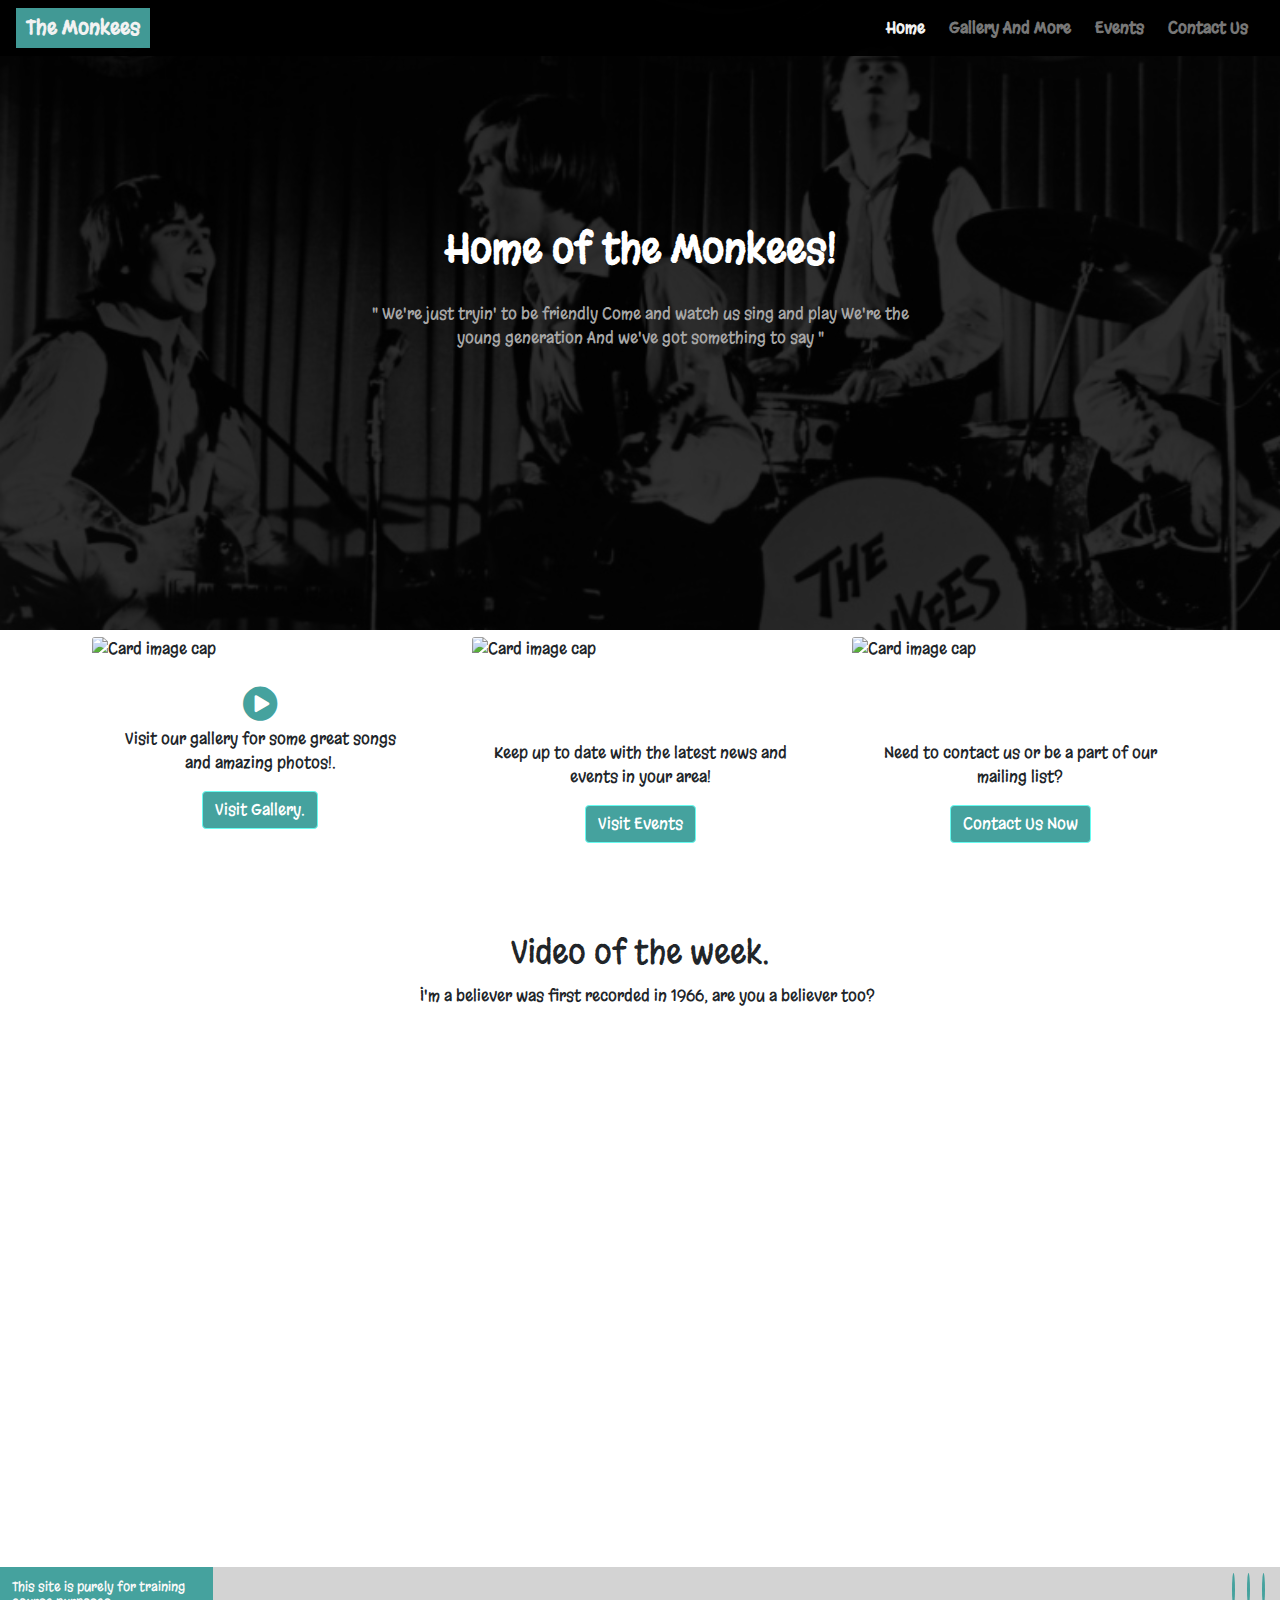
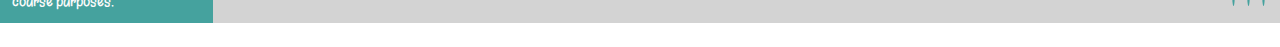
==== index.html @ c52e14f3 "Contact page and associated thank you page updated with real content and icons added where needed" ====
<!DOCTYPE html>
<html lang="en-us">

<head>
    <meta charset="utf-8">
    <title>The Monkees</title>
    <meta name="viewport" content="width=device-width, initial-scale=1.0">
    <link rel="stylesheet" href="https://maxcdn.bootstrapcdn.com/bootstrap/4.1.3/css/bootstrap.min.css">
    <link href="https://fonts.googleapis.com/css?family=Roboto:400,700" rel="stylesheet">
    <link href="https://fonts.googleapis.com/css?family=Margarine" rel="stylesheet">
    <link rel="stylesheet" href="https://maxcdn.bootstrapcdn.com/font-awesome/4.7.0/css/font-awesome.min.css" type="text/css" />
    <link rel="stylesheet" href="https://use.fontawesome.com/releases/v5.8.1/css/all.css" integrity="sha384-50oBUHEmvpQ+1lW4y57PTFmhCaXp0ML5d60M1M7uH2+nqUivzIebhndOJK28anvf" crossorigin="anonymous">
    <link rel="stylesheet" href="assets/css/styles.css" type="text/css" />
</head>

<body>
    <header>
        <div class="nav-container">

            <nav class="navbar navbar-dark navbar-expand-sm ml-auto">
                <a href="index.html"class="navbar-brand">The Monkees</a>

                <button class="navbar-toggler ml-auto" type="button" data-toggle="collapse" data-target="#navbarNavDropdown" aria-controls="navbarNavDropdown" aria-expanded="false" aria-label="Toggle navigation">
        <span class="navbar-toggler-icon"></span></button>

                <div class="collapse navbar-collapse" id="navbarNavDropdown">
                    <ul class="navbar-nav ml-auto">
                        <li class="active nav-item mr-2"><a class="nav-link" href="index.html">Home</a></li>
                        <li class="nav-item mr-2"><a class="nav-link" href="gallery.html">Gallery And More</a></li>
                        <li class="nav-item mr-2"><a class="nav-link" href="events.html">Events</a></li>
                        <li class="nav-item mr-2"><a class="nav-link" href="contact.html">Contact Us</a></li>
                    </ul>
                </div>
            </nav>
        </div>
    </header>
    <main>
        <section>
            <!-- top secton with background image-->
            <div class="container-fluid intro-container">

                <div class="opaque-overlay">&nbsp;</div>
                <div class="row">
                    <div class="col-md-8  offset-md-2">

                        <section class=" jumbotron text-center jumbotron-content">
                            <h1 class="intro-header">Home of the Monkees! </h1>
                            <p class="intro-text">" We're just tryin' to be friendly Come and watch us sing and play We're the young generation And we've got something to say "</p>

                        </section>

                    </div>
                </div>
            </div>
        </section>
        <!-------------- start of main content ----------->

        <section>
            <!--------------three coloumn layyout ------------>
            <div class="container">
                <div class="row">
                    <div class="col-sm-4">
                        <div class="card triple-module">
                            <img class="card-img-top" src="assets/images/triple-bg.png" alt="Card image cap">
                            <div class="card-body">
                                <i class="fa fa-play-circle"></i>
                                <p class="card-text">Visit our gallery for some great songs and amazing photos!.</p>
                                <a href="gallery.html" class="btn btn-primary">Visit Gallery.</a>

                            </div>
                        </div>
                    </div>
                    <div class="col-sm-4">
                        <div class="card triple-module">
                            <img class="card-img-top" src="assets/images/triple-bg.png" alt="Card image cap">
                            <div class="card-body">
                                <i class="far fa-newspaper"></i>
                                <p class="card-text">Keep up to date with the latest news and events in your area!</p>
                                <a href="events.html" class="btn btn-primary">Visit Events</a>
                            </div>
                        </div>
                    </div>
                    <div class="col-sm-4">
                        <div class="card triple-module">
                            <img class="card-img-top" src="assets/images/triple-bg.png" alt="Card image cap">
                            <div class="card-body">
                                <i class="fas fa-file-signature"></i>
                                <p class="card-text">Need to contact us or be a part of our mailing list? </p>
                                <a href="contact.html" class="btn btn-primary">Contact Us Now</a>
                            </div>
                        </div>
                    </div>
                </div>
            </div>
        </section>



        <section>

            <!-------------------- start of video module --------------------->
            <div class="container   mt-2 mb-4">
                <div class="row">
                    <div class="col-12">
                        <div class="text-intro">
                            <h2>Video of the week.</h2>
                            <p><i class="fas fa-film"></i> I'm a believer was first recorded in 1966, are you a believer too?</p>
                            <div class="embed-responsive embed-responsive-16by9">
                                <iframe class="embed-responsive-item" src="https://www.youtube.com/embed/W83InivbUSQ" allowfullscreen></iframe>
                            </div>
                        </div>
                    </div>
                </div>
            </div>


        </section>

    </main>


    <footer>
        <!-- footer with text and social icons -->
        <div class="container-fluid footer-bg-colour">
            <div class="row">
                <div class="col-md-2 footer-text">This site is purely for training course purposes.</div>
                <div class="col-md-10 ">
                    <ul class="list-inline social-links">
                        <li class="list-inline-item">
                            <a target="_blank" href="https://www.facebook.com/TheMonkees">
                            <i class="fab fa-facebook" aria-hidden="true"></i>
                            <span class="sr-only">Facebook</span>
                        </a>
                        </li>
                        <li class="list-inline-item">
                            <a target="_blank" href="https://twitter.com/TheMonkees">
                            <i class="fab fa-twitter" aria-hidden="true"></i>
                            <span class="sr-only">Twitter</span>
                        </a>
                        </li>
                        <li class="list-inline-item">
                            <a target="_blank" href="http://www.youtube.com/themonkees">
                            <i class="fab fa-youtube" aria-hidden="true"></i>
                            <span class="sr-only">YouTube</span>
                        </a>
                        </li>
                    </ul>
                </div>
            </div>
        </div>

    </footer>

    <script src="https://code.jquery.com/jquery-3.3.1.slim.min.js" integrity="sha384-q8i/X+965DzO0rT7abK41JStQIAqVgRVzpbzo5smXKp4YfRvH+8abtTE1Pi6jizo" crossorigin="anonymous"></script>
    <script src="https://cdnjs.cloudflare.com/ajax/libs/popper.js/1.14.3/umd/popper.min.js" integrity="sha384-ZMP7rVo3mIykV+2+9J3UJ46jBk0WLaUAdn689aCwoqbBJiSnjAK/l8WvCWPIPm49" crossorigin="anonymous"></script>
    <script src="https://stackpath.bootstrapcdn.com/bootstrap/4.1.3/js/bootstrap.min.js" integrity="sha384-ChfqqxuZUCnJSK3+MXmPNIyE6ZbWh2IMqE241rYiqJxyMiZ6OW/JmZQ5stwEULTy" crossorigin="anonymous"></script>

</body>

</html>
---- assets/css/styles.css ----
/*---------------------- General --------------------*/

body {
    font-family: 'Margarine', cursive;
}

.opaque-overlay {
    position: absolute;
    top: 0;
    left: 0;
    height: 100%;
    width: 100%;
    background-color: rgba(0, 0, 0, 0.8);

}

/*----------------------background colours --------------------*/

.footer-bg-colour {

    background-color: rgb(211, 211, 211);

}

/*----------------------nav --------------------*/

.navbar {
    margin-bottom: 0;
    width: 100%;
    background-color: black;
    opacity: .95;
    border: 0;
    position: fixed;
    z-index: 1;

}

/*changing color of nav button to match colour scheme */

.navbar-custom {
    background-color: #45a29e;
}


.navbar-brand {
    padding: 5px 10px;
    background-color: #45a29e;
}

.navbar .navbar-brand {
    font-weight: bold;
}

.navbar .navbar-nav a {
    font-weight: bold;
}


/* Top Intro section on each page*/

.intro-container {
    height: 70vh;
    background: url('../images/background-monkees.jpg') no-repeat  fixed;
    -webkit-background-size: cover;
    -moz-background-size: cover;
    -o-background-size: cover;
    background-size: cover;
    display: flex;
    align-items: center;
    justify-content: center;
    position: relative;
    z-index: -1;

}

.jumbotron {
    background-color: transparent;
}

.jumbotron h1 {
    font-weight: bold;
    margin-bottom: 30px;
    color: white;
}

.jumbotron .intro-text {
    color: #a7a7a7;
    margin: 25px 0;
}

.jumbotron-content {}

/*----------------------triple module section on homepage --------------------*/

.triple-module {
    margin: 2%;
    border-color: #45a29e;
    z-index: -2;
}

.card {
    border: none;
}

.btn-primary {
    color: #fff;
    background-color: #45a29e;
    border-color: #66fcf1;
}

.btn-primary:hover,
.btn-primary:active,
.btn-primary:focus {
    background-color: #66fcf1;
    border-color: #45a29e;
}

.card-body {
    text-align: center;
}

.fa-play-circle{
   
    font-size: 40px;
    padding: 3px;
    color: #45a29e;

}

 .fa-newspaper{
    font-size: 40px;
    padding: 3px;
    color: #45a29e;
}

.fa-file-signature{
    font-size: 40px;
    padding: 3px;
    color: #45a29e;
}
.fa-film{
    font-size: 20px;
    padding: 3px;
    color: #45a29e;
}
.fa-music{
    font-size: 20px;
    padding: 3px;
    color: #45a29e;
}
.fa-smile-beam{
      font-size: 40px;
    padding: 3px;
    color: #45a29e;
}
/*----------------------video player in homepage --------------------*/

.text-intro {
    text-align: center;
    margin: 5% 13%;

}

/*----------------------footer --------------------*/

footer {

    color: #fafafa;
    min-height: 80px;
    margin: 0;

}

.social-links {
    padding-bottom: 6px;
    padding-top: 10px;
    position: relative;
    float: right;
    clear: both;
}

.social-links li a i {
    width: 24px;
    height: 24px;
    padding: 8px 0;
    border-radius: 50%;
    font-size: 13px;
    line-height: 7px;
    text-align: center;
    color: #fafafa;
    background: #45a29e;
    transition: all 0.35s ease-in-out;
}

.social-links li a i:hover {
    background: #66fcf1;
}

.footer-text {
    padding: 12px;
    font-size: 13px;
    line-height: 15px;
    color: #fafafa;
    background-color: #45a29e;


}
/*-------------------------------audio section-----------------------------*/
audio{
    width:100%;
    height: 40px;
}
.audio-image{
    height: auto;
    width: 100%;
    margin-bottom: 5%;
   
}
.lyric{
    
}
.modal-dialog{
    font-size: xx-small;
    max-width: 90%;
    margin-left: 7
        
}
.modal-content{
    padding-left: 10%;
    background-image: url('../images/blank-notebook.jpg')  ;
    background-size: cover;
   font-family: 'Gochi Hand', cursive;
   color: blue;
   font-size: 1.5em;
   max-width: 600px;
   padding: 0;
   padding-left: 5%
    
}
.modal-body{

}
.modal-header{
    max-width:95%;
    border-color: transparent;
}
    

/* -------------------------------image carousel---------------------------- */
  .carousel-inner img {
      width: 90%;
      height: 90%;
  }

/* -------------------------------contact form---------------------------- */

.form-group {

    text-align: left;
    border-color: #45a29e;
}

/* -------------------------------events section---------------------------- */
.text-event {
    margin-top: 10px;
    margin: 5% 13%;
   
    
}
.event-line {
    color: #45a29e;
    display: block;
    border-top: solid #45a29e;
    width: 100%;
    
    
    
}
/* -------------------------------media queries---------------------------- */

/* ensuring that content centres on mobile device when footer sections stack */

@media screen and (max-width: 567px) {
    .social-links {

        float: none;
        text-align: center;

    }
    .footer-text {
        text-align: center;
        
    }
}

/* reducing margins of main paragraaph sections on mobile views */
@media screen and (max-width: 567px) {
.text-intro {
    text-align: center;
    margin: 0;

}
}

/* ensure dropdown is visible on mobile due to transparency of full size nav */

@media screen and (max-width: 567px) {
    .navbar-collapse {
        background-color: #45a29e;
        opacity: .98;
        padding-left: 20px;

    }
}

/*--aligning text for video section on home for screens greater than mobile --*/
@media screen and (min-width: 568px) {

    .text-intro {
        margin-left: 13%;
        margin-right: 13%;
    }
}

/*--aligning lyrics for audio section for screens larger than mobile --*/
@media screen and (min-width: 568px) {

.modal-dialog{
    
    max-width: 60%;
    margin-left: 10%;
}
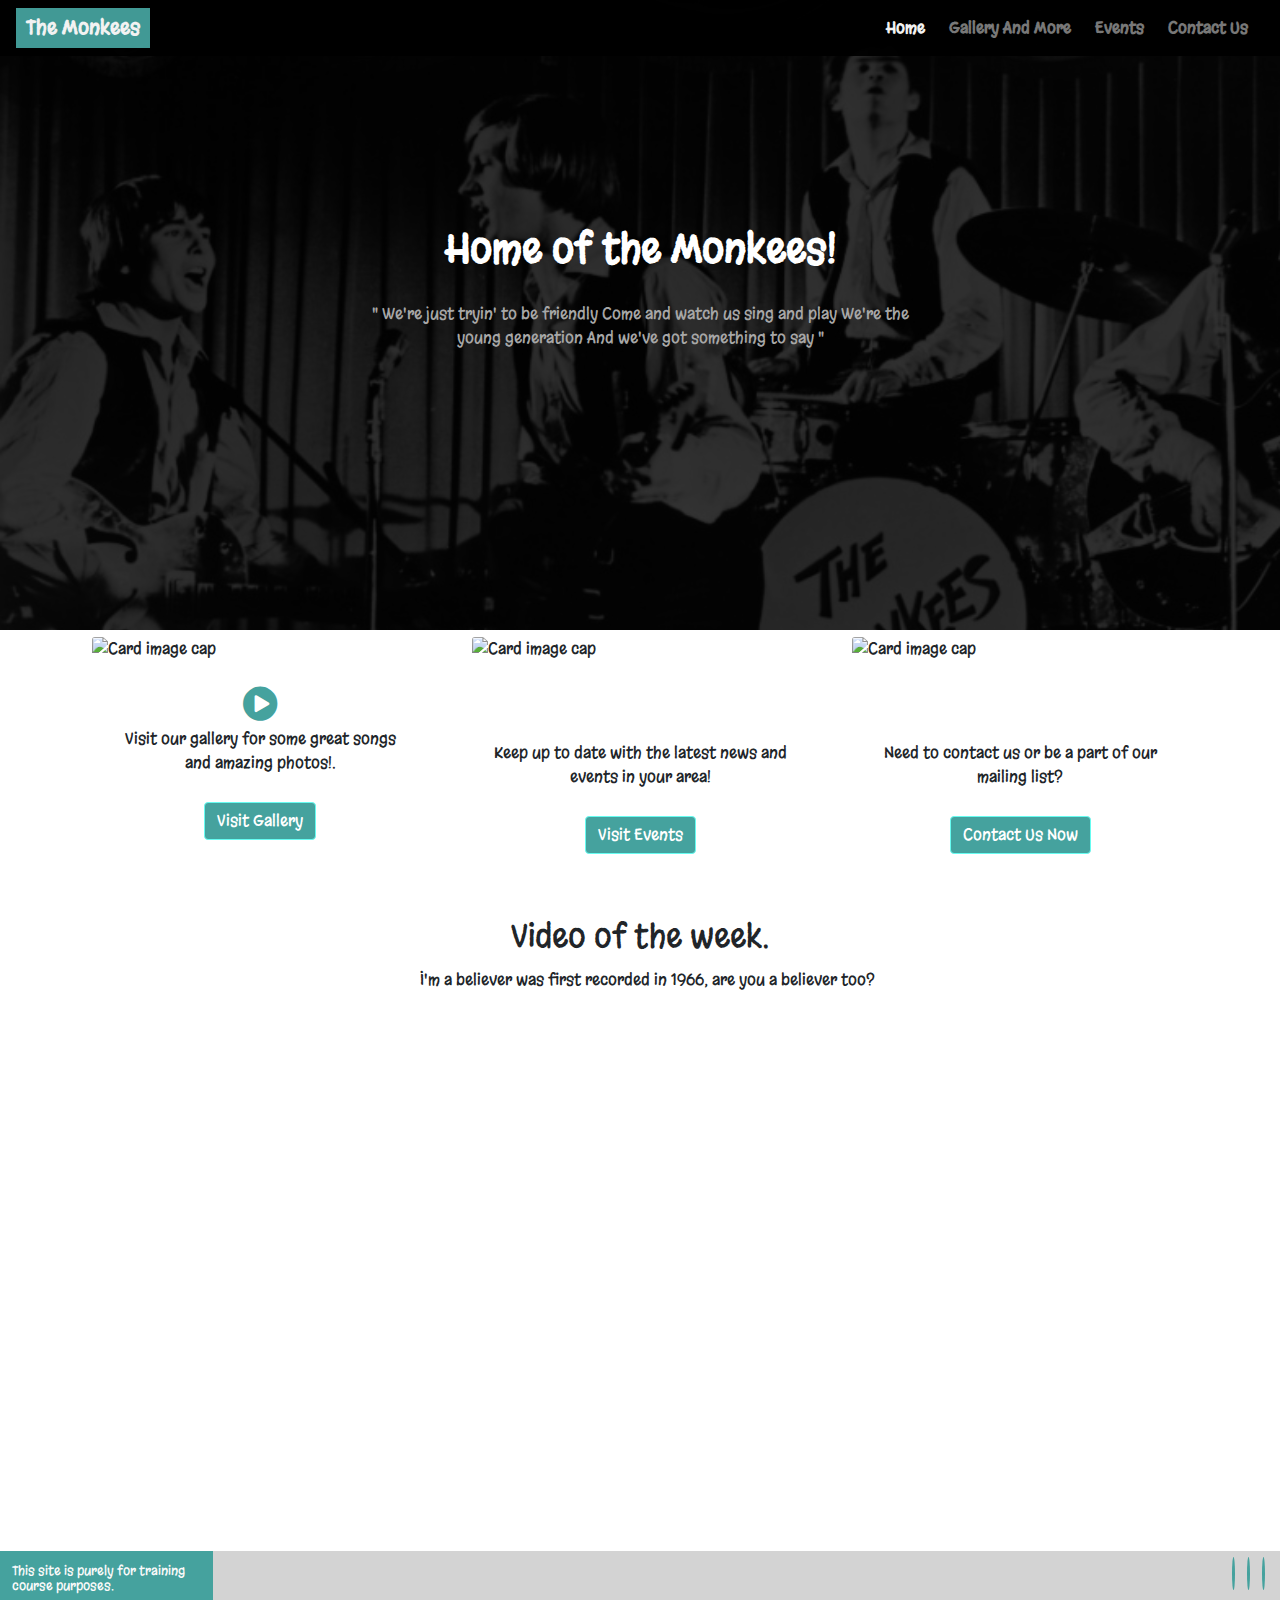
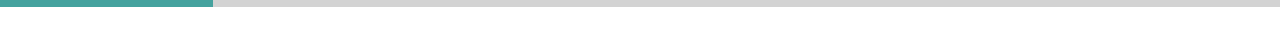
==== commit 0a1309ee: "fixing bug on homepage with triple module link buttons not linking" ====
--- a/index.html
+++ b/index.html
@@ -18,7 +18,7 @@
         <div class="nav-container">
 
             <nav class="navbar navbar-dark navbar-expand-sm ml-auto">
-                <a href="index.html"class="navbar-brand">The Monkees</a>
+                <a href="index.html" class="navbar-brand">The Monkees</a>
 
                 <button class="navbar-toggler ml-auto" type="button" data-toggle="collapse" data-target="#navbarNavDropdown" aria-controls="navbarNavDropdown" aria-expanded="false" aria-label="Toggle navigation">
         <span class="navbar-toggler-icon"></span></button>
@@ -65,9 +65,10 @@
                             <div class="card-body">
                                 <i class="fa fa-play-circle"></i>
                                 <p class="card-text">Visit our gallery for some great songs and amazing photos!.</p>
-                                <a href="gallery.html" class="btn btn-primary">Visit Gallery.</a>
-
                             </div>
+                        </div>
+                        <div class="text-center">
+                            <a href="gallery.html"><button class="btn btn-primary">Visit Gallery</button></a>
                         </div>
                     </div>
                     <div class="col-sm-4">
@@ -76,8 +77,11 @@
                             <div class="card-body">
                                 <i class="far fa-newspaper"></i>
                                 <p class="card-text">Keep up to date with the latest news and events in your area!</p>
-                                <a href="events.html" class="btn btn-primary">Visit Events</a>
                             </div>
+
+                        </div>
+                        <div class="text-center">
+                            <a href="events.html"><button class="btn btn-primary">Visit Events</button></a>
                         </div>
                     </div>
                     <div class="col-sm-4">
@@ -86,8 +90,10 @@
                             <div class="card-body">
                                 <i class="fas fa-file-signature"></i>
                                 <p class="card-text">Need to contact us or be a part of our mailing list? </p>
-                                <a href="contact.html" class="btn btn-primary">Contact Us Now</a>
                             </div>
+                        </div>
+                        <div class="text-center">
+                            <a href="contact.html"><button class="btn btn-primary">Contact Us Now</button></a>
                         </div>
                     </div>
                 </div>
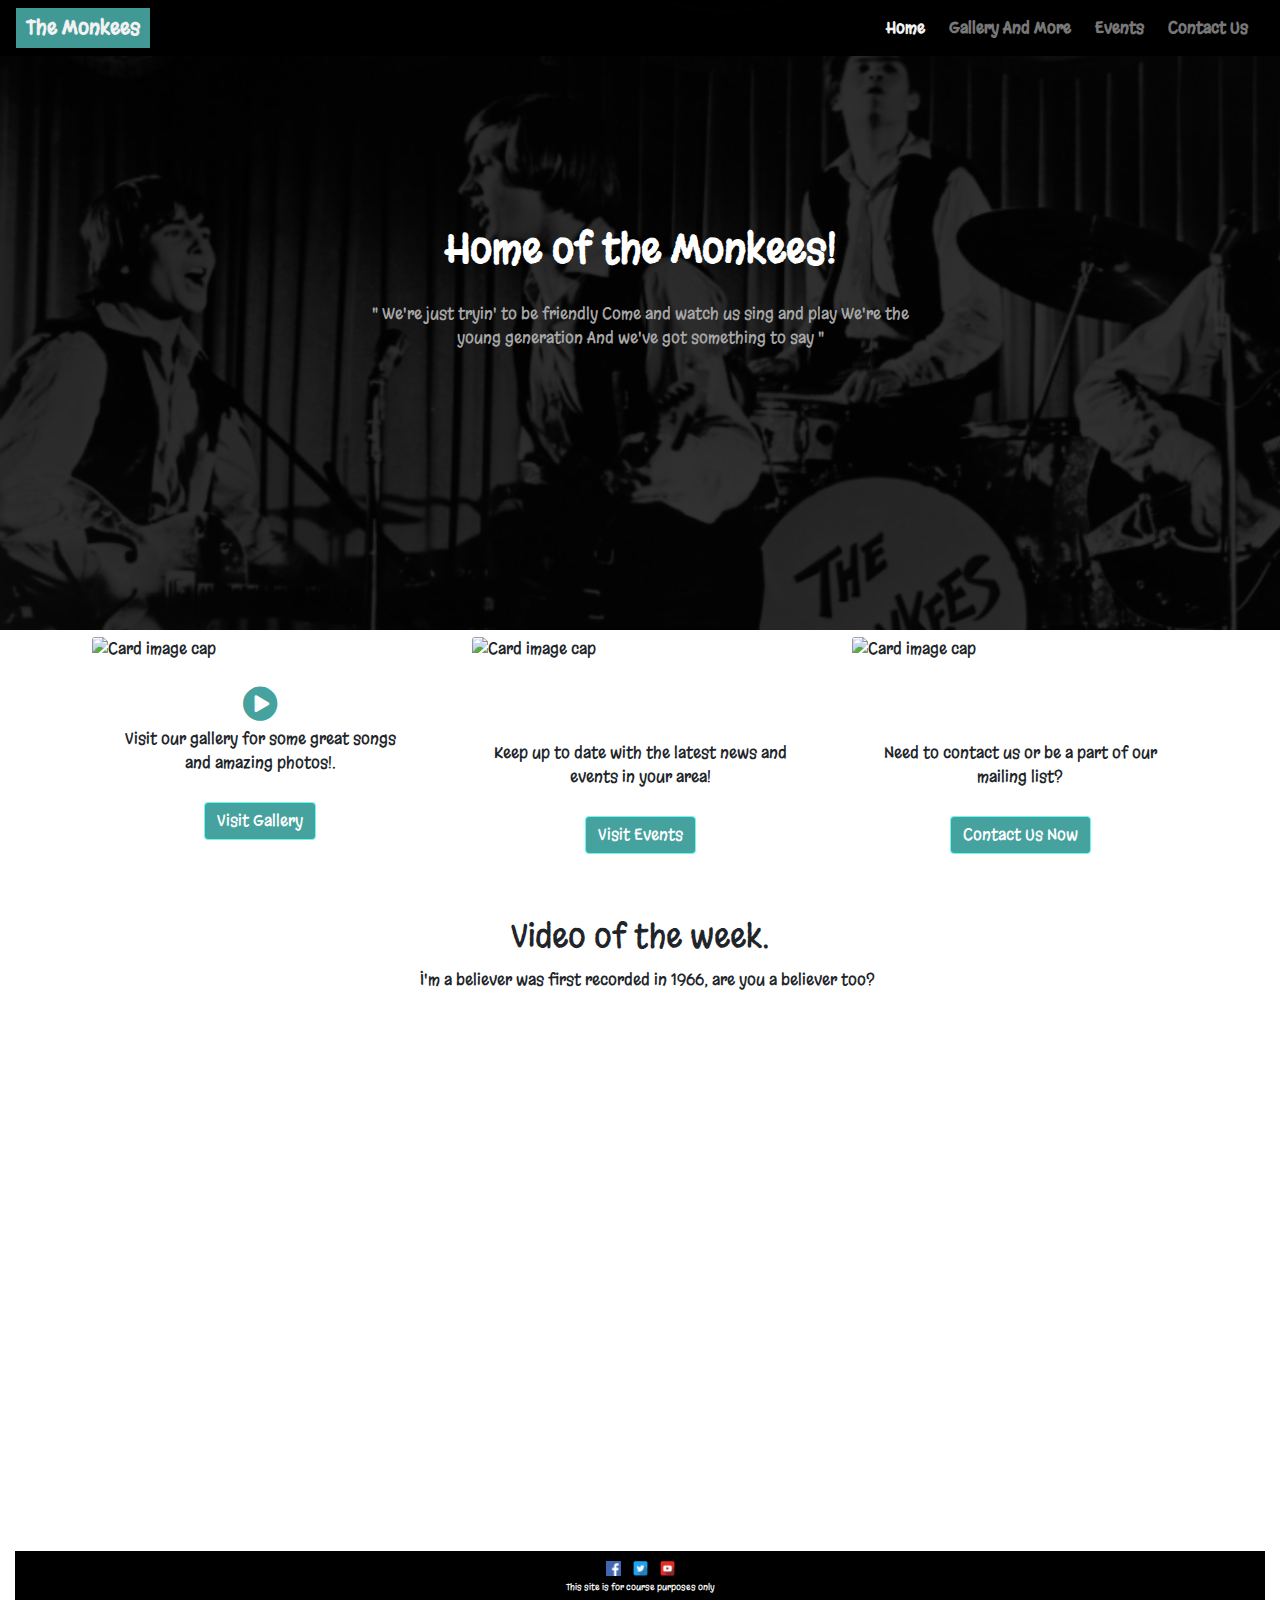
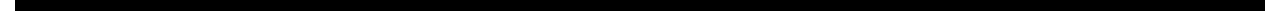
==== commit 128049f3: "Ammended footer - changed to black and using social media icons instead of fa icons" ====
--- a/index.html
+++ b/index.html
@@ -127,39 +127,29 @@
 
     <footer>
         <!-- footer with text and social icons -->
-        <div class="container-fluid footer-bg-colour">
-            <div class="row">
-                <div class="col-md-2 footer-text">This site is purely for training course purposes.</div>
-                <div class="col-md-10 ">
-                    <ul class="list-inline social-links">
-                        <li class="list-inline-item">
-                            <a target="_blank" href="https://www.facebook.com/TheMonkees">
-                            <i class="fab fa-facebook" aria-hidden="true"></i>
-                            <span class="sr-only">Facebook</span>
-                        </a>
-                        </li>
-                        <li class="list-inline-item">
-                            <a target="_blank" href="https://twitter.com/TheMonkees">
-                            <i class="fab fa-twitter" aria-hidden="true"></i>
-                            <span class="sr-only">Twitter</span>
-                        </a>
-                        </li>
-                        <li class="list-inline-item">
-                            <a target="_blank" href="http://www.youtube.com/themonkees">
-                            <i class="fab fa-youtube" aria-hidden="true"></i>
-                            <span class="sr-only">YouTube</span>
-                        </a>
-                        </li>
-                    </ul>
+        <div class="container-fluid ">
+            <div class="footerContent">
+                <div class="row ">
+                    <div class="col-12">
+                        <ul class="list-inline text-center socail-links">
+                            <li class="list-inline-item"><a href="https://www.facebook.com/TheMonkees"><img src="assets/images/fb.png" class="icons" /></a></li>
+                            <li class="list-inline-item"><a href="https://twitter.com/TheMonkees"><img src="assets/images/tw.png" class="icons" /></a></li>
+                            <li class="list-inline-item"><a href="http://www.youtube.com/themonkees"><img src="assets/images/yt.png" class="icons" /></a></li>
+                        </ul>
+                    </div>
                 </div>
-            </div>
+                <div class="row">
+				<div class="col-12 text-center text-white ">
+					<p class="text-footer ">This site is for course purposes only</p>
+				</div>
+			</div>
+			</div>
         </div>
-
     </footer>
 
-    <script src="https://code.jquery.com/jquery-3.3.1.slim.min.js" integrity="sha384-q8i/X+965DzO0rT7abK41JStQIAqVgRVzpbzo5smXKp4YfRvH+8abtTE1Pi6jizo" crossorigin="anonymous"></script>
-    <script src="https://cdnjs.cloudflare.com/ajax/libs/popper.js/1.14.3/umd/popper.min.js" integrity="sha384-ZMP7rVo3mIykV+2+9J3UJ46jBk0WLaUAdn689aCwoqbBJiSnjAK/l8WvCWPIPm49" crossorigin="anonymous"></script>
-    <script src="https://stackpath.bootstrapcdn.com/bootstrap/4.1.3/js/bootstrap.min.js" integrity="sha384-ChfqqxuZUCnJSK3+MXmPNIyE6ZbWh2IMqE241rYiqJxyMiZ6OW/JmZQ5stwEULTy" crossorigin="anonymous"></script>
+    <script src="https://code.jquery.com/jquery-3.3.1.slim.min.js " integrity="sha384-q8i/X+965DzO0rT7abK41JStQIAqVgRVzpbzo5smXKp4YfRvH+8abtTE1Pi6jizo " crossorigin="anonymous "></script>
+    <script src="https://cdnjs.cloudflare.com/ajax/libs/popper.js/1.14.3/umd/popper.min.js " integrity="sha384-ZMP7rVo3mIykV+2+9J3UJ46jBk0WLaUAdn689aCwoqbBJiSnjAK/l8WvCWPIPm49 " crossorigin="anonymous "></script>
+    <script src="https://stackpath.bootstrapcdn.com/bootstrap/4.1.3/js/bootstrap.min.js " integrity="sha384-ChfqqxuZUCnJSK3+MXmPNIyE6ZbWh2IMqE241rYiqJxyMiZ6OW/JmZQ5stwEULTy " crossorigin="anonymous "></script>
 
 </body>
 
--- a/assets/css/styles.css
+++ b/assets/css/styles.css
@@ -60,7 +60,7 @@
 
 .intro-container {
     height: 70vh;
-    background: url('../images/background-monkees.jpg') no-repeat  fixed;
+    background: url('../images/background-monkees.jpg') no-repeat fixed;
     -webkit-background-size: cover;
     -moz-background-size: cover;
     -o-background-size: cover;
@@ -119,40 +119,44 @@
     text-align: center;
 }
 
-.fa-play-circle{
-   
+.fa-play-circle {
+
     font-size: 40px;
     padding: 3px;
     color: #45a29e;
 
 }
 
- .fa-newspaper{
+.fa-newspaper {
     font-size: 40px;
     padding: 3px;
     color: #45a29e;
 }
 
-.fa-file-signature{
+.fa-file-signature {
     font-size: 40px;
     padding: 3px;
     color: #45a29e;
 }
-.fa-film{
+
+.fa-film {
     font-size: 20px;
     padding: 3px;
     color: #45a29e;
 }
-.fa-music{
+
+.fa-music {
     font-size: 20px;
     padding: 3px;
     color: #45a29e;
 }
-.fa-smile-beam{
-      font-size: 40px;
-    padding: 3px;
-    color: #45a29e;
-}
+
+.fa-smile-beam {
+    font-size: 40px;
+    padding: 3px;
+    color: #45a29e;
+}
+
 /*----------------------video player in homepage --------------------*/
 
 .text-intro {
@@ -163,11 +167,12 @@
 
 /*----------------------footer --------------------*/
 
-footer {
+footerOld {
 
     color: #fafafa;
     min-height: 80px;
     margin: 0;
+    background-color: black;
 
 }
 
@@ -202,55 +207,89 @@
     line-height: 15px;
     color: #fafafa;
     background-color: #45a29e;
-
-
+    text-align: center;
+
+
+}
+
+/* recoding footer after feedback*/
+.footerContent{
+    background-color: black;
+    height: auto;
+
+    
+}
+.social-icons{
+   
+}
+.socail-links{
+    margin: 0;
+    padding: 0;
+}
+
+.text-footer{
+    margin-top: 5px;
+    margin-bottom: 8x
+    padding: 0px;
+    font-size: xx-small;
+}
+
+.icons{
+    width: 15px;
+     margin-top: 10px;
 }
 /*-------------------------------audio section-----------------------------*/
-audio{
-    width:100%;
+
+audio {
+    width: 100%;
     height: 40px;
 }
-.audio-image{
+
+.audio-image {
     height: auto;
     width: 100%;
     margin-bottom: 5%;
-   
-}
-.lyric{
-    
-}
-.modal-dialog{
+
+}
+.modal-dialog {
     font-size: xx-small;
     max-width: 90%;
-    margin-left: 7
-        
-}
-.modal-content{
+    margin-left: 7;
+}
+
+.modal-content {
     padding-left: 10%;
-    background-image: url('../images/blank-notebook.jpg')  ;
+    background-image: url('../images/blank-notebook.jpg');
     background-size: cover;
-   font-family: 'Gochi Hand', cursive;
-   color: blue;
-   font-size: 1.5em;
-   max-width: 600px;
-   padding: 0;
-   padding-left: 5%
-    
-}
-.modal-body{
-
-}
-.modal-header{
-    max-width:95%;
+    font-family: 'Gochi Hand', cursive;
+    color: blue;
+    font-size: 1.5em;
+    max-width: 600px;
+    padding: 0;
+    padding-left: 5%
+}
+
+.modal-body {
+    padding-top: 0px margin-top: 0px;
+}
+
+.modal-header {
+    max-width: 95%;
     border-color: transparent;
-}
-    
+    padding-bottom: 0px;
+    margin-bottom: 0px;
+}
+
+.close {
+    font-size: 3.5em;
+}
 
 /* -------------------------------image carousel---------------------------- */
-  .carousel-inner img {
-      width: 90%;
-      height: 90%;
-  }
+
+.carousel-inner img {
+    width: 90%;
+    height: 90%;
+}
 
 /* -------------------------------contact form---------------------------- */
 
@@ -261,21 +300,24 @@
 }
 
 /* -------------------------------events section---------------------------- */
+
 .text-event {
     margin-top: 10px;
     margin: 5% 13%;
-   
-    
-}
+
+
+}
+
 .event-line {
     color: #45a29e;
     display: block;
     border-top: solid #45a29e;
     width: 100%;
-    
-    
-    
-}
+
+
+
+}
+
 /* -------------------------------media queries---------------------------- */
 
 /* ensuring that content centres on mobile device when footer sections stack */
@@ -289,17 +331,18 @@
     }
     .footer-text {
         text-align: center;
-        
+
     }
 }
 
 /* reducing margins of main paragraaph sections on mobile views */
+
 @media screen and (max-width: 567px) {
-.text-intro {
-    text-align: center;
-    margin: 0;
-
-}
+    .text-intro {
+        text-align: center;
+        margin: 0;
+
+    }
 }
 
 /* ensure dropdown is visible on mobile due to transparency of full size nav */
@@ -314,6 +357,7 @@
 }
 
 /*--aligning text for video section on home for screens greater than mobile --*/
+
 @media screen and (min-width: 568px) {
 
     .text-intro {
@@ -323,10 +367,11 @@
 }
 
 /*--aligning lyrics for audio section for screens larger than mobile --*/
+
 @media screen and (min-width: 568px) {
 
-.modal-dialog{
-    
-    max-width: 60%;
-    margin-left: 10%;
-}
+    .modal-dialog {
+
+        max-width: 60%;
+        margin-left: 10%;
+    }
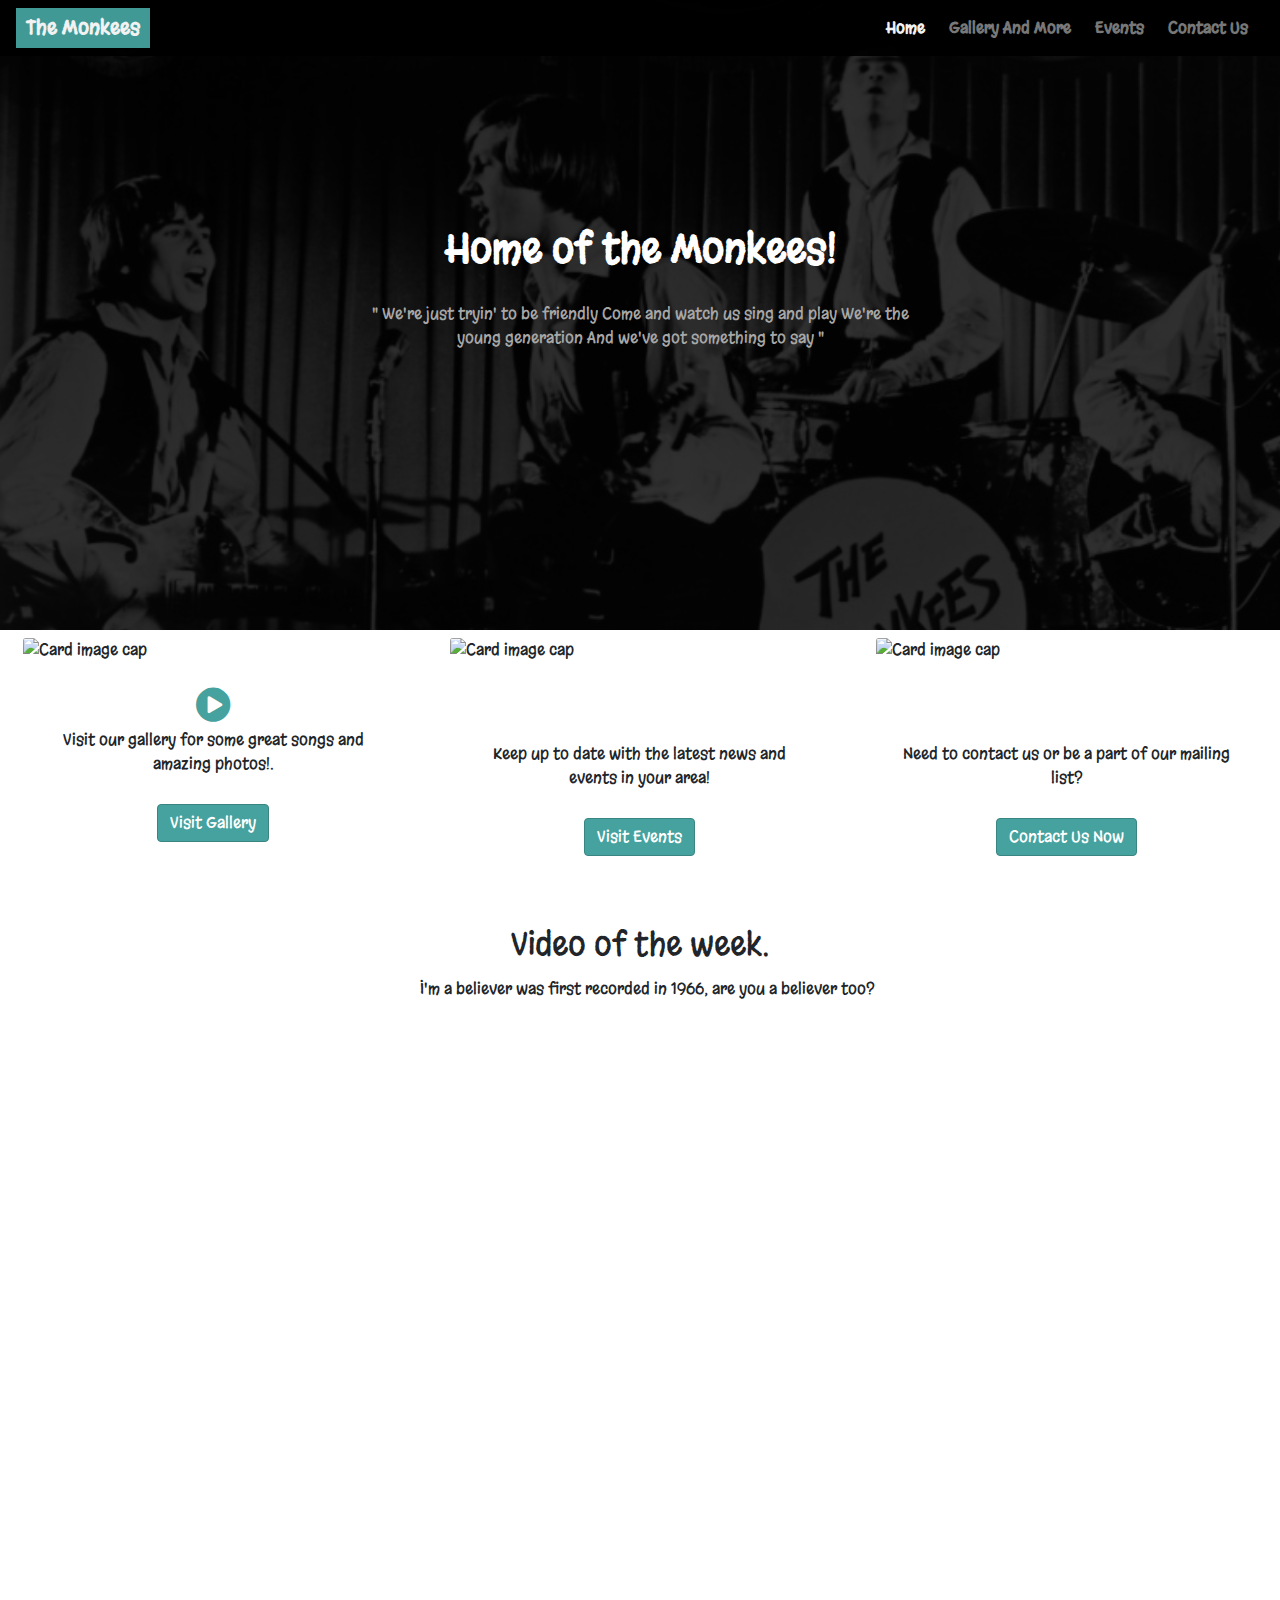
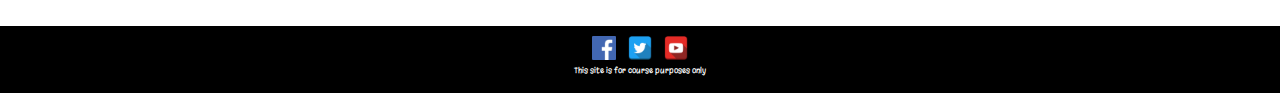
==== commit 80ce5abc: "corrected dome spelling mistakes and increased size of video module" ====
--- a/index.html
+++ b/index.html
@@ -15,6 +15,7 @@
 
 <body>
     <header>
+        
         <div class="nav-container">
 
             <nav class="navbar navbar-dark navbar-expand-sm ml-auto">
@@ -33,6 +34,7 @@
                 </div>
             </nav>
         </div>
+      
     </header>
     <main>
         <section>
@@ -57,7 +59,7 @@
 
         <section>
             <!--------------three coloumn layyout ------------>
-            <div class="container">
+            <div class="container-fluid">
                 <div class="row">
                     <div class="col-sm-4">
                         <div class="card triple-module">
@@ -105,7 +107,7 @@
         <section>
 
             <!-------------------- start of video module --------------------->
-            <div class="container   mt-2 mb-4">
+            <div class="container-fluid   mt-2 mb-4">
                 <div class="row">
                     <div class="col-12">
                         <div class="text-intro">
@@ -127,10 +129,10 @@
 
     <footer>
         <!-- footer with text and social icons -->
-        <div class="container-fluid ">
-            <div class="footerContent">
-                <div class="row ">
-                    <div class="col-12">
+        <div class="container-fluid footerContent" >
+            
+                <div class="row">
+                    <div class="col-12 ">
                         <ul class="list-inline text-center socail-links">
                             <li class="list-inline-item"><a href="https://www.facebook.com/TheMonkees"><img src="assets/images/fb.png" class="icons" /></a></li>
                             <li class="list-inline-item"><a href="https://twitter.com/TheMonkees"><img src="assets/images/tw.png" class="icons" /></a></li>
@@ -138,13 +140,13 @@
                         </ul>
                     </div>
                 </div>
-                <div class="row">
+                <div class="row no-gutters">
 				<div class="col-12 text-center text-white ">
 					<p class="text-footer ">This site is for course purposes only</p>
 				</div>
 			</div>
 			</div>
-        </div>
+        
     </footer>
 
     <script src="https://code.jquery.com/jquery-3.3.1.slim.min.js " integrity="sha384-q8i/X+965DzO0rT7abK41JStQIAqVgRVzpbzo5smXKp4YfRvH+8abtTE1Pi6jizo " crossorigin="anonymous "></script>
--- a/assets/css/styles.css
+++ b/assets/css/styles.css
@@ -3,6 +3,8 @@
 body {
     font-family: 'Margarine', cursive;
 }
+
+/* to fade top background image and allow intro texts on each page stand out more*/
 
 .opaque-overlay {
     position: absolute;
@@ -14,13 +16,7 @@
 
 }
 
-/*----------------------background colours --------------------*/
-
-.footer-bg-colour {
-
-    background-color: rgb(211, 211, 211);
-
-}
+
 
 /*----------------------nav --------------------*/
 
@@ -88,7 +84,6 @@
     margin: 25px 0;
 }
 
-.jumbotron-content {}
 
 /*----------------------triple module section on homepage --------------------*/
 
@@ -105,14 +100,15 @@
 .btn-primary {
     color: #fff;
     background-color: #45a29e;
-    border-color: #66fcf1;
+    border-color: #398582;
 }
 
 .btn-primary:hover,
 .btn-primary:active,
 .btn-primary:focus {
-    background-color: #66fcf1;
+    background-color: #398582;
     border-color: #45a29e;
+
 }
 
 .card-body {
@@ -124,7 +120,6 @@
     font-size: 40px;
     padding: 3px;
     color: #45a29e;
-
 }
 
 .fa-newspaper {
@@ -161,83 +156,35 @@
 
 .text-intro {
     text-align: center;
-    margin: 5% 13%;
+    margin: 5% 5%;
 
 }
 
 /*----------------------footer --------------------*/
 
-footerOld {
-
-    color: #fafafa;
-    min-height: 80px;
-    margin: 0;
-    background-color: black;
-
-}
-
-.social-links {
-    padding-bottom: 6px;
-    padding-top: 10px;
-    position: relative;
-    float: right;
-    clear: both;
-}
-
-.social-links li a i {
-    width: 24px;
-    height: 24px;
-    padding: 8px 0;
-    border-radius: 50%;
-    font-size: 13px;
-    line-height: 7px;
-    text-align: center;
-    color: #fafafa;
-    background: #45a29e;
-    transition: all 0.35s ease-in-out;
-}
-
-.social-links li a i:hover {
-    background: #66fcf1;
-}
-
-.footer-text {
-    padding: 12px;
-    font-size: 13px;
-    line-height: 15px;
-    color: #fafafa;
-    background-color: #45a29e;
-    text-align: center;
-
-
-}
-
 /* recoding footer after feedback*/
-.footerContent{
+
+.footerContent {
     background-color: black;
     height: auto;
-
-    
-}
-.social-icons{
-   
-}
-.socail-links{
+}
+
+.socail-links {
     margin: 0;
     padding: 0;
 }
 
-.text-footer{
+.text-footer {
     margin-top: 5px;
-    margin-bottom: 8x
-    padding: 0px;
-    font-size: xx-small;
-}
-
-.icons{
-    width: 15px;
-     margin-top: 10px;
-}
+    margin-bottom: 8x;
+    font-size: 8px;
+}
+
+.icons {
+    width: 24px;
+    margin-top: 10px;
+}
+
 /*-------------------------------audio section-----------------------------*/
 
 audio {
@@ -251,6 +198,7 @@
     margin-bottom: 5%;
 
 }
+/* audio section - lyrics modal pop up*/
 .modal-dialog {
     font-size: xx-small;
     max-width: 90%;
@@ -279,7 +227,7 @@
     padding-bottom: 0px;
     margin-bottom: 0px;
 }
-
+/* default close button too small on modal*/
 .close {
     font-size: 3.5em;
 }
@@ -287,8 +235,8 @@
 /* -------------------------------image carousel---------------------------- */
 
 .carousel-inner img {
-    width: 90%;
-    height: 90%;
+    width: 95%;
+    height: 95%;
 }
 
 /* -------------------------------contact form---------------------------- */
@@ -304,8 +252,6 @@
 .text-event {
     margin-top: 10px;
     margin: 5% 13%;
-
-
 }
 
 .event-line {
@@ -313,27 +259,11 @@
     display: block;
     border-top: solid #45a29e;
     width: 100%;
-
-
-
 }
 
 /* -------------------------------media queries---------------------------- */
 
-/* ensuring that content centres on mobile device when footer sections stack */
-
-@media screen and (max-width: 567px) {
-    .social-links {
-
-        float: none;
-        text-align: center;
-
-    }
-    .footer-text {
-        text-align: center;
-
-    }
-}
+
 
 /* reducing margins of main paragraaph sections on mobile views */
 
@@ -371,7 +301,7 @@
 @media screen and (min-width: 568px) {
 
     .modal-dialog {
-
         max-width: 60%;
         margin-left: 10%;
     }
+}
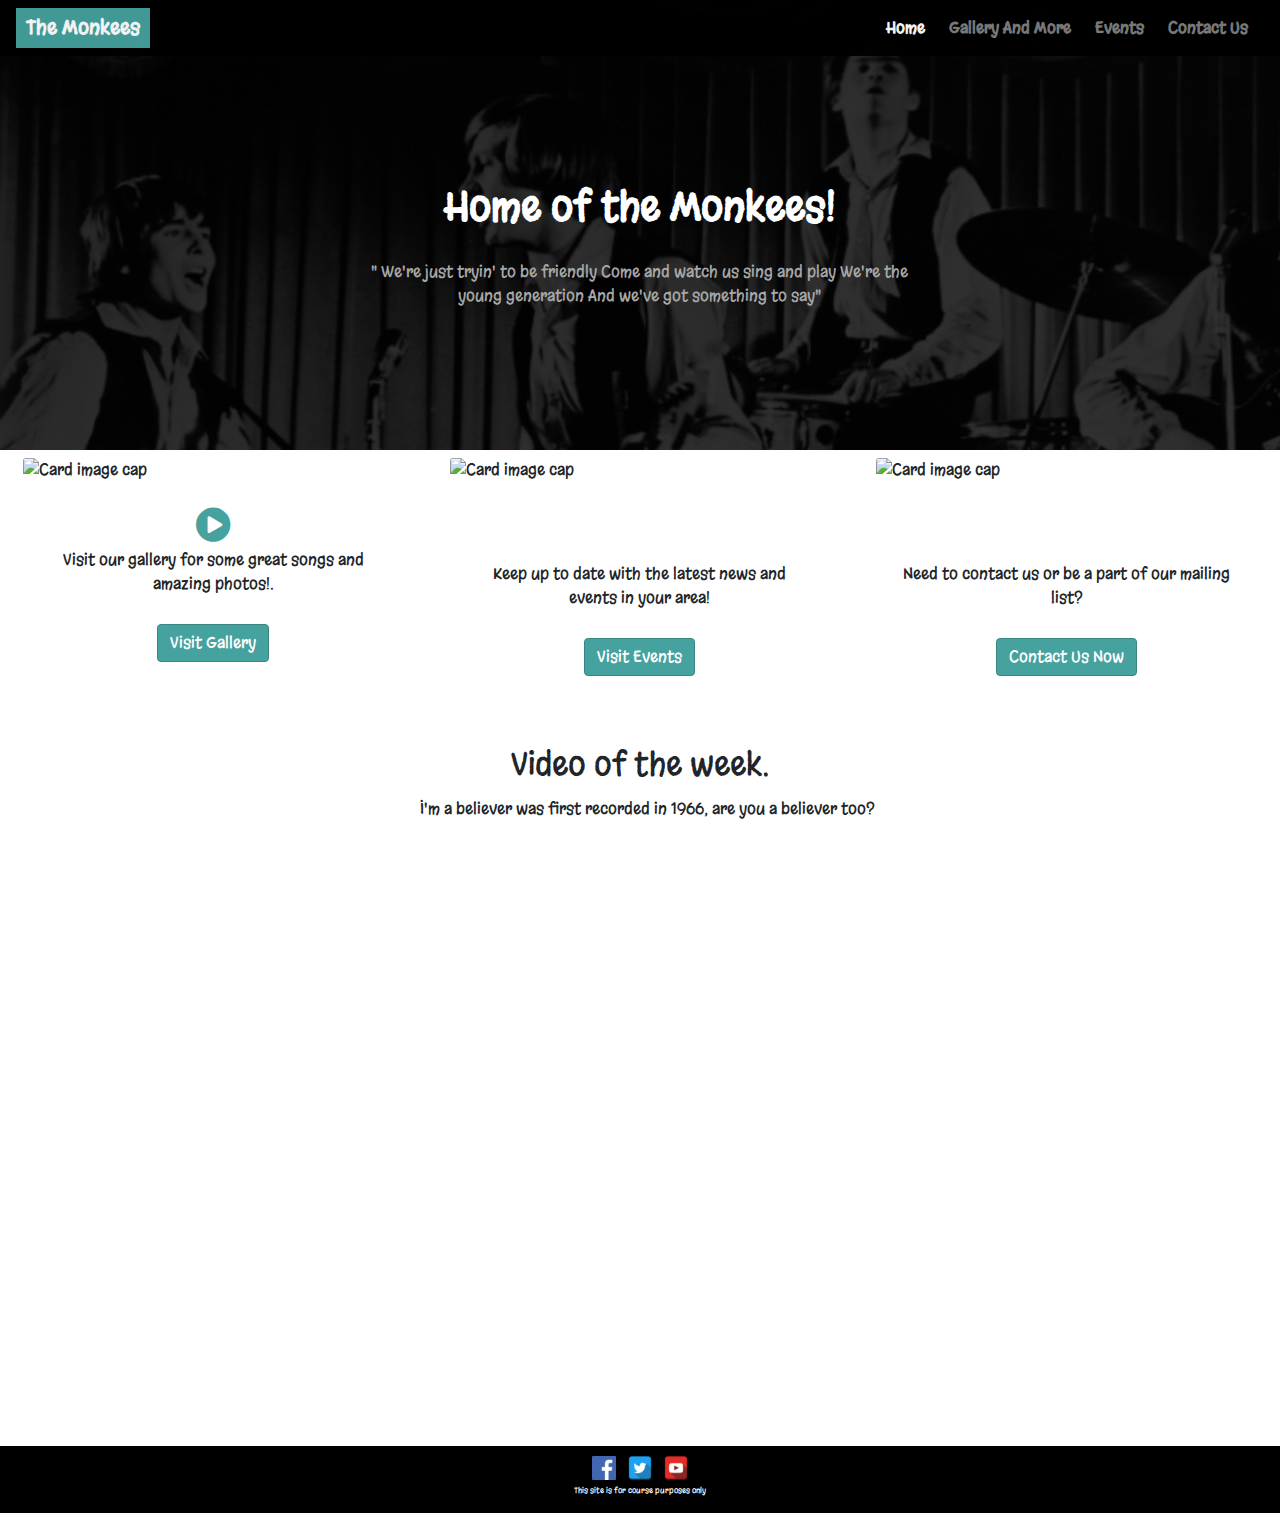
==== commit d100eb20: "modified css to allow less height on the background image for screens bigger than mobile to better d" ====
--- a/index.html
+++ b/index.html
@@ -47,7 +47,7 @@
 
                         <section class=" jumbotron text-center jumbotron-content">
                             <h1 class="intro-header">Home of the Monkees! </h1>
-                            <p class="intro-text">" We're just tryin' to be friendly Come and watch us sing and play We're the young generation And we've got something to say "</p>
+                            <p class="intro-text">" We're just tryin' to be friendly Come and watch us sing and play We're the young generation And we've got something to say"</p>
 
                         </section>
 
--- a/assets/css/styles.css
+++ b/assets/css/styles.css
@@ -55,7 +55,7 @@
 /* Top Intro section on each page*/
 
 .intro-container {
-    height: 70vh;
+    height: 65vh;
     background: url('../images/background-monkees.jpg') no-repeat fixed;
     -webkit-background-size: cover;
     -moz-background-size: cover;
@@ -71,6 +71,8 @@
 
 .jumbotron {
     background-color: transparent;
+    padding-bottom: 0px;
+    margin-bottom: 0px;
 }
 
 .jumbotron h1 {
@@ -254,6 +256,12 @@
     margin: 5% 13%;
 }
 
+/* adding space to top of paragraphs in event items to create space between date and paragraph*/
+.text-event>p{
+    padding-top: 20px;
+  
+}
+
 .event-line {
     color: #45a29e;
     display: block;
@@ -274,6 +282,15 @@
 
     }
 }
+
+/* reducing vertical height of background image on intro section for medium plus screens */
+@media screen and (min-width: 568px) {
+    .intro-container {
+        height: 50vh;
+
+    }
+}
+
 
 /* ensure dropdown is visible on mobile due to transparency of full size nav */
 
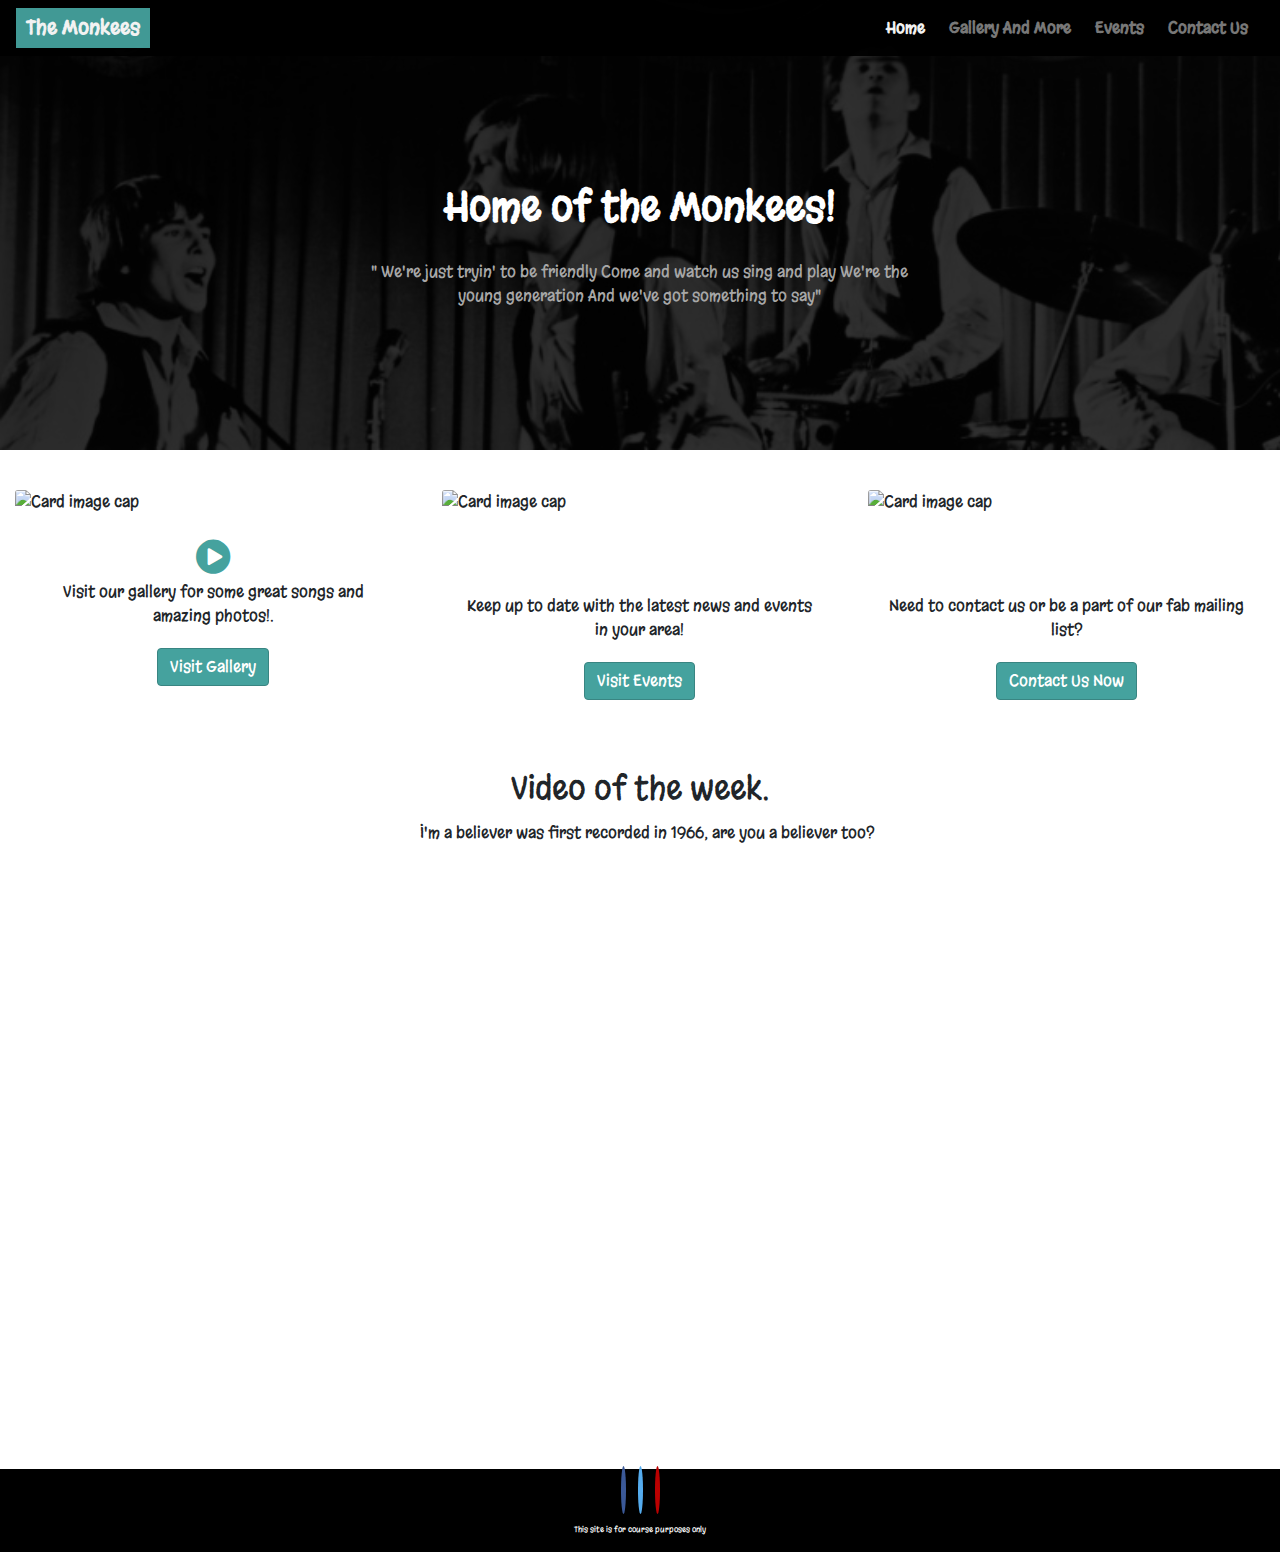
==== commit 62ffada4: "changing to font awesome icons for socail media links on index - will test on github before changing" ====
--- a/index.html
+++ b/index.html
@@ -63,7 +63,7 @@
                 <div class="row">
                     <div class="col-sm-4">
                         <div class="card triple-module">
-                            <img class="card-img-top" src="assets/images/triple-bg.png" alt="Card image cap">
+                            <img class="card-img-top" src="assets/images/triple-bg6.jpg" alt="Card image cap">
                             <div class="card-body">
                                 <i class="fa fa-play-circle"></i>
                                 <p class="card-text">Visit our gallery for some great songs and amazing photos!.</p>
@@ -75,7 +75,7 @@
                     </div>
                     <div class="col-sm-4">
                         <div class="card triple-module">
-                            <img class="card-img-top" src="assets/images/triple-bg.png" alt="Card image cap">
+                            <img class="card-img-top" src="assets/images/triple-bg5.jpg" alt="Card image cap">
                             <div class="card-body">
                                 <i class="far fa-newspaper"></i>
                                 <p class="card-text">Keep up to date with the latest news and events in your area!</p>
@@ -91,7 +91,7 @@
                             <img class="card-img-top" src="assets/images/triple-bg.png" alt="Card image cap">
                             <div class="card-body">
                                 <i class="fas fa-file-signature"></i>
-                                <p class="card-text">Need to contact us or be a part of our mailing list? </p>
+                                <p class="card-text">Need to contact us or be a part of our  fab mailing list? </p>
                             </div>
                         </div>
                         <div class="text-center">
@@ -133,10 +133,15 @@
             
                 <div class="row">
                     <div class="col-12 ">
-                        <ul class="list-inline text-center socail-links">
-                            <li class="list-inline-item"><a href="https://www.facebook.com/TheMonkees"><img src="assets/images/fb.png" class="icons" /></a></li>
-                            <li class="list-inline-item"><a href="https://twitter.com/TheMonkees"><img src="assets/images/tw.png" class="icons" /></a></li>
-                            <li class="list-inline-item"><a href="http://www.youtube.com/themonkees"><img src="assets/images/yt.png" class="icons" /></a></li>
+                        <ul class="list-inline text-center links">
+                            <li class="list-inline-item"><a href="https://www.facebook.com/TheMonkees" class="fab fa-facebook"></a></li>
+                            <li class="list-inline-item"><a href="https://twitter.com/TheMonkees" class="fab fa-twitter"></a></li>
+                            <li class="list-inline-item"><a href="http://www.youtube.com/themonkees" class="fab fa-youtube"></a></li>
+   
+                            <!--<li class="list-inline-item"><a href="https://www.facebook.com/TheMonkees"><img src="assets/images/fb.png" class="icons" /></a></li>-->
+                            <!--<li class="list-inline-item"><a href="https://twitter.com/TheMonkees"><img src="assets/images/tw.png" class="icons" /></a></li>-->
+                            <!--<li class="list-inline-item"><a href="http://www.youtube.com/themonkees"><img src="assets/images/yt.png" class="icons" /></a></li>-->
+                        
                         </ul>
                     </div>
                 </div>
--- a/assets/css/styles.css
+++ b/assets/css/styles.css
@@ -90,7 +90,8 @@
 /*----------------------triple module section on homepage --------------------*/
 
 .triple-module {
-    margin: 2%;
+   
+    margin-top: 10%;
     border-color: #45a29e;
     z-index: -2;
 }
@@ -174,6 +175,7 @@
 .socail-links {
     margin: 0;
     padding: 0;
+
 }
 
 .text-footer {
@@ -183,8 +185,41 @@
 }
 
 .icons {
-    width: 24px;
+    width: 32px;
     margin-top: 10px;
+}
+
+.links{
+    margin-top: 10px
+}
+
+.fab {
+    width: 30px;
+    height: 30px;
+    padding: 12px 0;
+    border-radius: 50%;
+    font-size: 18px;
+    line-height: 7px;
+    text-align: center;
+}
+
+.fab:hover {
+    opacity: 0.7;
+}
+
+.fa-facebook {
+  background: #3B5998;
+  color: white;
+}
+
+.fa-twitter {
+  background: #55ACEE;
+  color: white;
+}
+
+.fa-youtube {
+  background: #bb0000;
+  color: white;
 }
 
 /*-------------------------------audio section-----------------------------*/
@@ -273,15 +308,7 @@
 
 
 
-/* reducing margins of main paragraaph sections on mobile views */
-
-@media screen and (max-width: 567px) {
-    .text-intro {
-        text-align: center;
-        margin: 0;
-
-    }
-}
+
 
 /* reducing vertical height of background image on intro section for medium plus screens */
 @media screen and (min-width: 568px) {
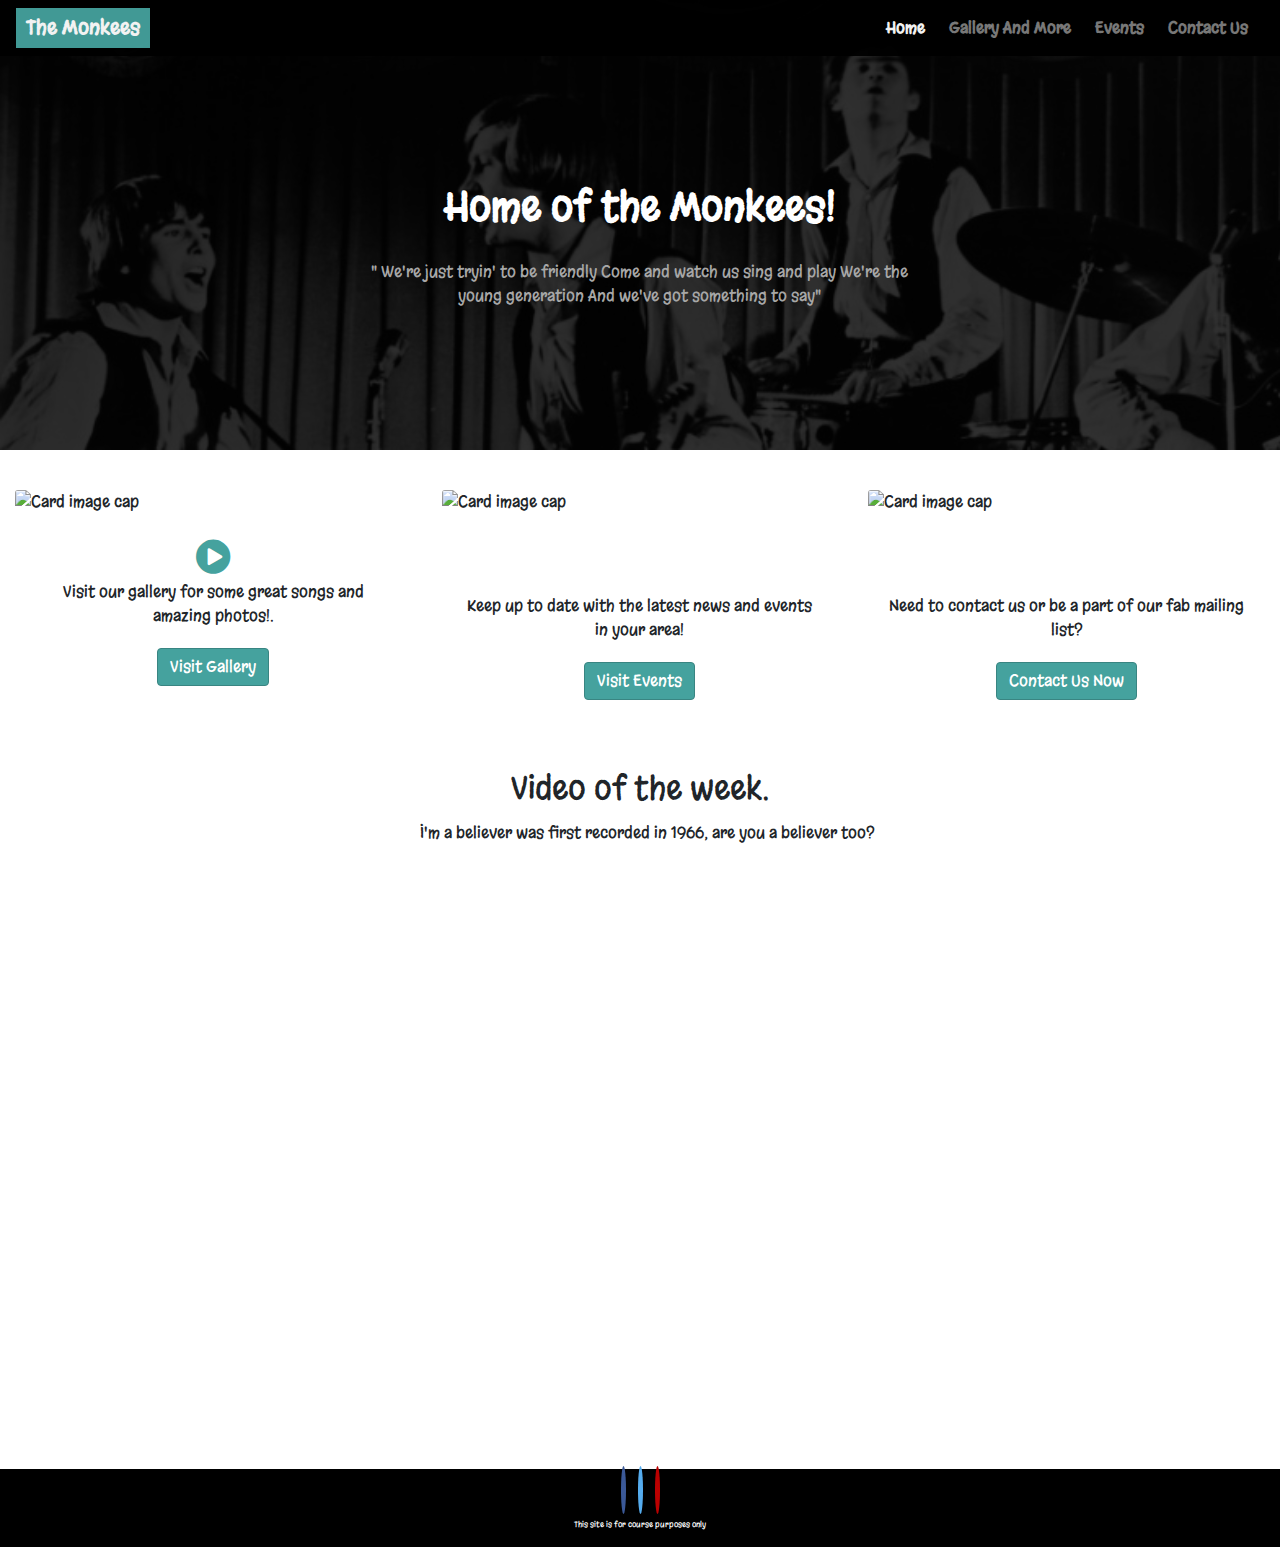
==== commit d5b4d6fd: "Copying all footer changes to other pages, also making some html validation changes on home and gall" ====
--- a/index.html
+++ b/index.html
@@ -70,7 +70,7 @@
                             </div>
                         </div>
                         <div class="text-center">
-                            <a href="gallery.html"><button class="btn btn-primary">Visit Gallery</button></a>
+                            <a href="gallery.html" class="btn btn-primary">Visit Gallery</a>
                         </div>
                     </div>
                     <div class="col-sm-4">
@@ -83,7 +83,7 @@
 
                         </div>
                         <div class="text-center">
-                            <a href="events.html"><button class="btn btn-primary">Visit Events</button></a>
+                            <a href="events.html" class="btn btn-primary">Visit Events</a>
                         </div>
                     </div>
                     <div class="col-sm-4">
@@ -95,7 +95,7 @@
                             </div>
                         </div>
                         <div class="text-center">
-                            <a href="contact.html"><button class="btn btn-primary">Contact Us Now</button></a>
+                            <a href="contact.html" class="btn btn-primary">Contact Us Now</a>
                         </div>
                     </div>
                 </div>
@@ -137,11 +137,7 @@
                             <li class="list-inline-item"><a href="https://www.facebook.com/TheMonkees" class="fab fa-facebook"></a></li>
                             <li class="list-inline-item"><a href="https://twitter.com/TheMonkees" class="fab fa-twitter"></a></li>
                             <li class="list-inline-item"><a href="http://www.youtube.com/themonkees" class="fab fa-youtube"></a></li>
-   
-                            <!--<li class="list-inline-item"><a href="https://www.facebook.com/TheMonkees"><img src="assets/images/fb.png" class="icons" /></a></li>-->
-                            <!--<li class="list-inline-item"><a href="https://twitter.com/TheMonkees"><img src="assets/images/tw.png" class="icons" /></a></li>-->
-                            <!--<li class="list-inline-item"><a href="http://www.youtube.com/themonkees"><img src="assets/images/yt.png" class="icons" /></a></li>-->
-                        
+            
                         </ul>
                     </div>
                 </div>
--- a/assets/css/styles.css
+++ b/assets/css/styles.css
@@ -172,15 +172,8 @@
     height: auto;
 }
 
-.socail-links {
-    margin: 0;
-    padding: 0;
-
-}
-
 .text-footer {
-    margin-top: 5px;
-    margin-bottom: 8x;
+
     font-size: 8px;
 }
 
@@ -211,15 +204,31 @@
   background: #3B5998;
   color: white;
 }
+.fa-facebook:hover {
+  background: #3B5998;/*maintaining brand color on hover*/
+  color: white;
+  text-decoration: none;
+}
 
 .fa-twitter {
   background: #55ACEE;
   color: white;
 }
+.fa-twitter:hover {
+  background: #55ACEE;
+  color: white;
+  text-decoration: none;
+}
 
 .fa-youtube {
   background: #bb0000;
   color: white;
+  
+}
+.fa-youtube:hover {
+  background: #bb0000;
+  color: white;
+  text-decoration: none;
 }
 
 /*-------------------------------audio section-----------------------------*/
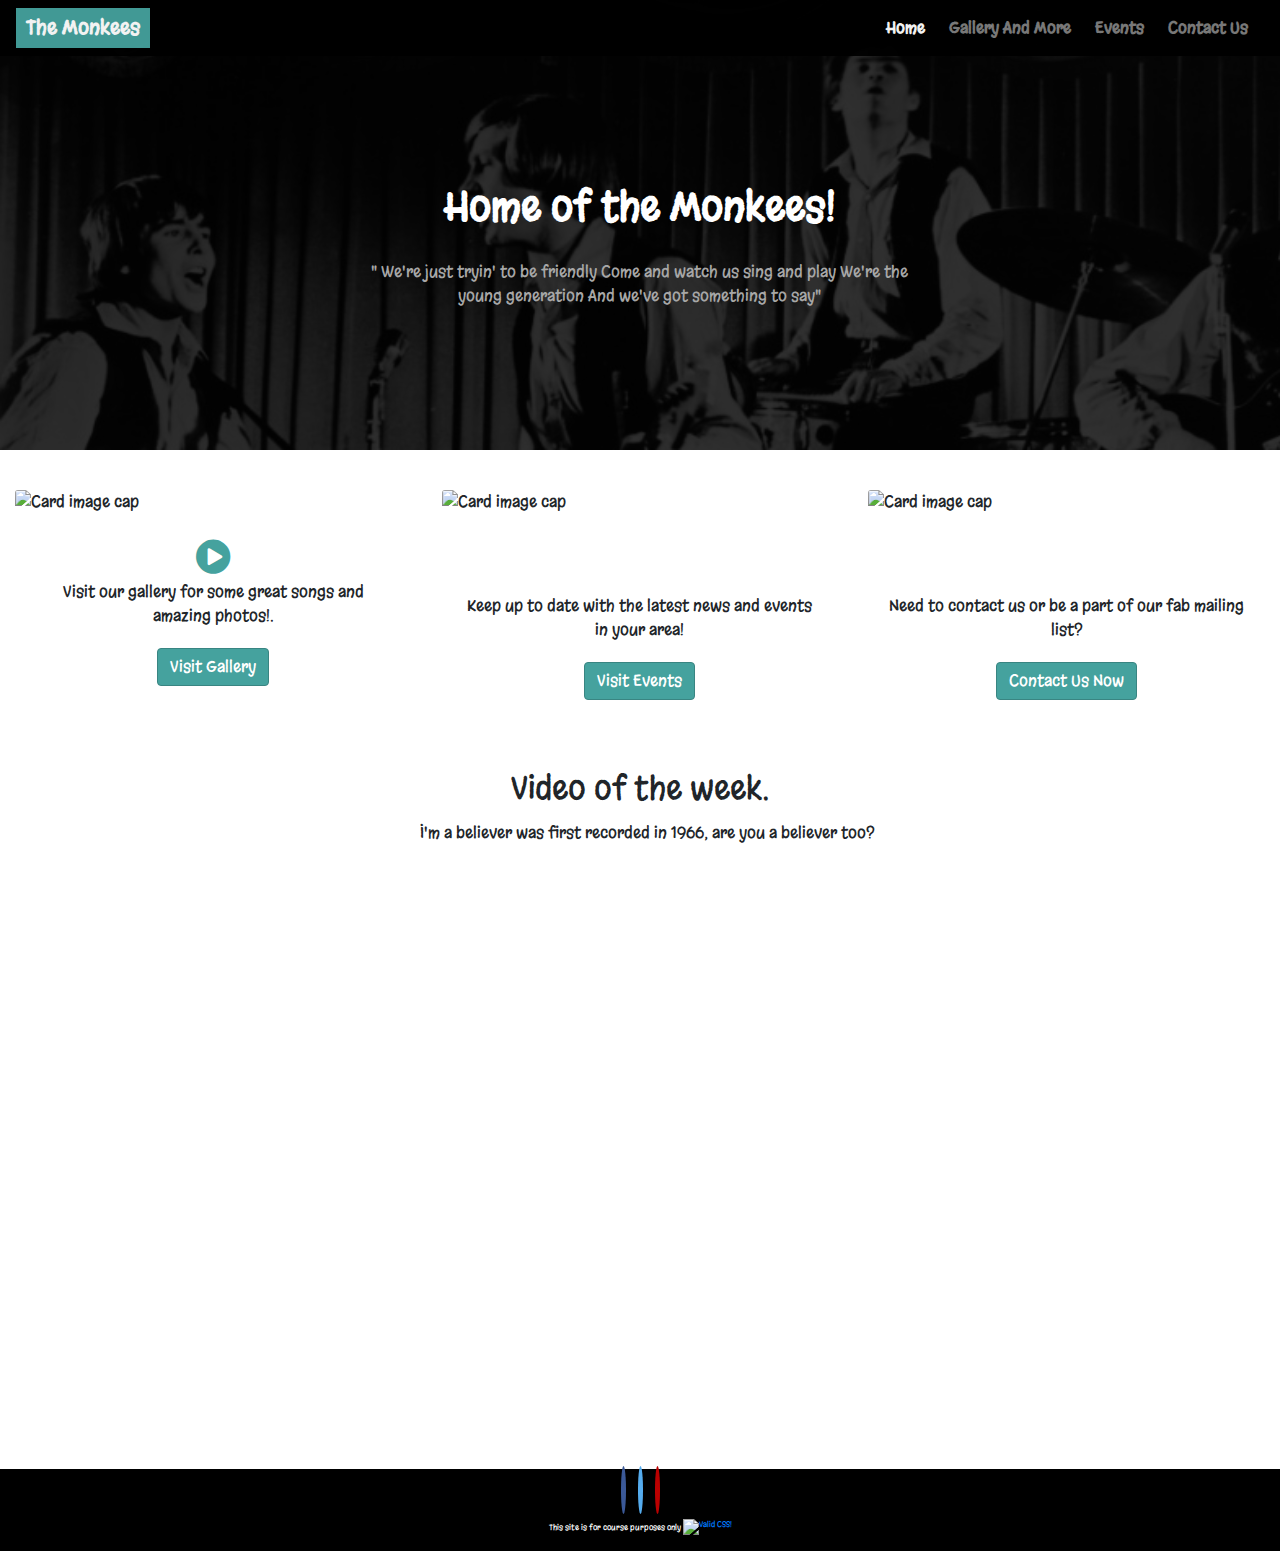
==== commit e5563d8e: "fixing missing 'px' on margin in css as per css w3 validator" ====
--- a/index.html
+++ b/index.html
@@ -15,7 +15,7 @@
 
 <body>
     <header>
-        
+
         <div class="nav-container">
 
             <nav class="navbar navbar-dark navbar-expand-sm ml-auto">
@@ -34,7 +34,7 @@
                 </div>
             </nav>
         </div>
-      
+
     </header>
     <main>
         <section>
@@ -91,7 +91,7 @@
                             <img class="card-img-top" src="assets/images/triple-bg.png" alt="Card image cap">
                             <div class="card-body">
                                 <i class="fas fa-file-signature"></i>
-                                <p class="card-text">Need to contact us or be a part of our  fab mailing list? </p>
+                                <p class="card-text">Need to contact us or be a part of our fab mailing list? </p>
                             </div>
                         </div>
                         <div class="text-center">
@@ -129,25 +129,28 @@
 
     <footer>
         <!-- footer with text and social icons -->
-        <div class="container-fluid footerContent" >
-            
-                <div class="row">
-                    <div class="col-12 ">
-                        <ul class="list-inline text-center links">
-                            <li class="list-inline-item"><a href="https://www.facebook.com/TheMonkees" class="fab fa-facebook"></a></li>
-                            <li class="list-inline-item"><a href="https://twitter.com/TheMonkees" class="fab fa-twitter"></a></li>
-                            <li class="list-inline-item"><a href="http://www.youtube.com/themonkees" class="fab fa-youtube"></a></li>
-            
-                        </ul>
-                    </div>
+        <div class="container-fluid footerContent">
+
+            <div class="row">
+                <div class="col-12 ">
+                    <ul class="list-inline text-center links">
+                        <li class="list-inline-item"><a href="https://www.facebook.com/TheMonkees" class="fab fa-facebook"></a></li>
+                        <li class="list-inline-item"><a href="https://twitter.com/TheMonkees" class="fab fa-twitter"></a></li>
+                        <li class="list-inline-item"><a href="http://www.youtube.com/themonkees" class="fab fa-youtube"></a></li>
+
+                    </ul>
                 </div>
-                <div class="row no-gutters">
-				<div class="col-12 text-center text-white ">
-					<p class="text-footer ">This site is for course purposes only</p>
-				</div>
-			</div>
-			</div>
-        
+            </div>
+            <div class="row no-gutters">
+                <div class="col-12 text-center text-white ">
+                    <p class="text-footer ">This site is for course purposes only
+                            <a href="http://jigsaw.w3.org/css-validator/check/referer">
+                            <img style="border:0;width:33px;height:11px" src="https://jigsaw.w3.org/css-validator/images/vcss"  alt="Valid CSS!" /></a>
+                    </p>
+                </div>
+            </div>
+        </div>
+
     </footer>
 
     <script src="https://code.jquery.com/jquery-3.3.1.slim.min.js " integrity="sha384-q8i/X+965DzO0rT7abK41JStQIAqVgRVzpbzo5smXKp4YfRvH+8abtTE1Pi6jizo " crossorigin="anonymous "></script>
--- a/assets/css/styles.css
+++ b/assets/css/styles.css
@@ -248,7 +248,7 @@
 .modal-dialog {
     font-size: xx-small;
     max-width: 90%;
-    margin-left: 7;
+    margin-left: 7px;
 }
 
 .modal-content {
@@ -259,12 +259,12 @@
     color: blue;
     font-size: 1.5em;
     max-width: 600px;
-    padding: 0;
     padding-left: 5%
 }
 
 .modal-body {
-    padding-top: 0px margin-top: 0px;
+    padding-top: 0px;
+    margin-top: 0px;
 }
 
 .modal-header {
